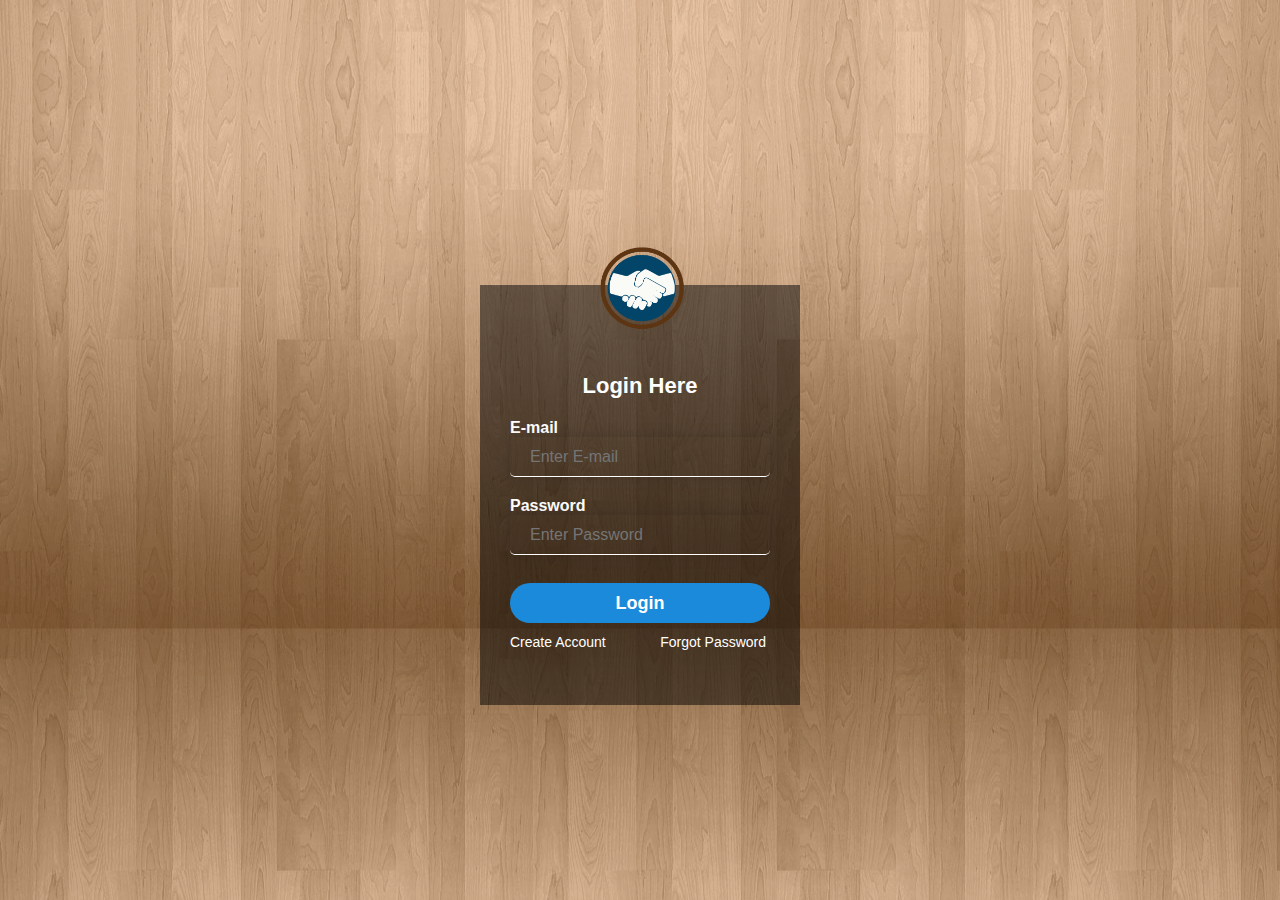
==== ProjectTemplate/index.html @ de42f362 "admin func with issues of not loading, but no error" ====
﻿<!DOCTYPE html>
<html>
<head>
    <meta charset="utf-8" />
    <title></title>
    <!--DO NOT FORGET THIS SCRIPT TAG SO YOU CAN USE JQUERY!!!!!-->
    <script src="https://ajax.googleapis.com/ajax/libs/jquery/3.3.1/jquery.min.js"></script>
    <link href="./style.css" rel="stylesheet" type="text/css" />
    <script src="./Script.js"></script>
</head>

<body>
    <div id="Logon">
        <a id="logoImage" title="Mentor/ Mentee Program Logo"><img src="logo.png" class="avator"><br /></a>

        <h1>Login Here</h1>
        <form>

            <p>E-mail</p>
            <input class="log" type="text" placeholder="Enter E-mail" id="email" required>

            <p>Password</p>
            <input class="log" type="password" placeholder="Enter Password" id="psw" required>

            <button id="LogIn" type="button" onclick="LogOn(getElementById('email').value, getElementById('psw').value)">Login</button>
            <a href="newUser.html">Create Account</a>
            <a href="#" id="forgot">Forgot Password</a>
        </form>
    </div>

    <div id="NavigationBar" style="display: none">
        <ul>
            <li class="navBar" id="Ment2BId" onclick="LoadUser()"><a href="#"><img src="logo.png" id="logoImage" align="middle">Ment2B</a></li>
            <li class="navBar"><a href="index.html">Sign out</a></li>
            <li class="navBar" onclick="loadMentees()"><a href="#">Connect</a></li>
            <li class="navBar" onclick="loadProfile()"><a href="#">My Profile</a></li>
            <li class="navBar" onclick="MenteeProfile()"><a href="#">My Mentee</a></li>
            <li class="navBar" onclick="MentorProfile()"><a id="mentorPage" href="#">My Mentor</a></li>
            <li class="navBar" onclick="LoadAccounts()" id="adminNav" style="display:none"><a href="#">List of Users</a></li>
        </ul>
    </div>


    <div id='iFrame' style="display: none">
        <iframe src="https://calendar.google.com/calendar/embed?height=600&amp;wkst=1&amp;bgcolor=%23ffffff&amp;ctz=America%2FPhoenix&amp;src=YXN1LmVkdV82cDI4NzAzYnRqODJwMWZ2bzdvMWxkOGt2NEBncm91cC5jYWxlbmRhci5nb29nbGUuY29t&amp;src=ZW4udXNhI2hvbGlkYXlAZ3JvdXAudi5jYWxlbmRhci5nb29nbGUuY29t&amp;color=%23D50000&amp;color=%230B8043" style="border:solid 1px #777" width="800" height="600" frameborder="0" scrolling="no"></iframe>
        <a id="report" href="mailto:cis440test123@gmail.com">Report Misconduct</a>

    </div>
    <div id="admin">
        <div id="listAcc"></div>
    </div>
    <div id="Profile" style="display: none">
        <a id="logoImage" title="Mentor/ Mentee Program Logo"><img src="logo.png" class="avator"><br /></a>
        <div id="menteeArea">
            <h2 id="mentorHeading"></h2>
            <ul id="mentorList"></ul>
        </div>

        <form>
            <div class="split left">
                <div class="centered">
                    <p>First Name</p>
                    <input class="log" type="text" placeholder="First Name" id="fname" required>

                    <p>Last Name</p>
                    <input class="log" type="text" placeholder="Last Name" id="lname" required>

                    <p>E-mail</p>
                    <input class="log" type="text" placeholder="E-mail" id="Email" required>

                    <p>Password</p>
                    <input class="log" type="password" placeholder="Password" id="Psw" required>

                    <p>Department</p>
                    <input class="log" type="text" placeholder="Department" id="dep" required>
                </div>
            </div>


            <div class="split right">
                <div class="centered">
                    <p>Role</p>
                    <input class="log" type="text" placeholder="Role" id="role" required>

                    <p>Personality Results Below:</p>
                    <br>
                    <p>
                        <a href="https://www.onlinepersonalitytests.org/mbti/" target="_blank">
                            Take Myers Briggs personality Test Here
                        </a>
                    </p>
                    <select id="myers">
                        <option value="ISTJ">ISTJ</option>
                        <option value="ISTP">ISTP</option>
                        <option value="ESTP">ESTP</option>
                        <option value="ESTJ">ESTJ</option>
                        <option value="ISFJ">ISFJ</option>
                        <option value="ISFP">ISFP</option>
                        <option value="ESFP">ESFP</option>
                        <option value="ESFJ">ESFJ</option>
                        <option value="INFJ">INFJ</option>
                        <option value="INFP">INFP</option>
                        <option value="ENFP">ENFP</option>
                        <option value="ENFJ">ENFJ</option>
                        <option value="INTJ">INTJ</option>
                        <option value="INTP">INTP</option>
                        <option value="ENTP">ENTP</option>
                        <option value="INTJ">ENTJ</option>
                    </select>

                    <p><a href="https://www.123test.com/disc-personality-test/" target="_blank">Take Disc Personality Test Here</a></p>
                    <select id="disc">
                        <option value="D">D</option>
                        <option value="I">I</option>
                        <option value="S">S</option>
                        <option value="C">C</option>
                    </select>
                    <p><a id="resume" href="" target="_blank">Resume Link</a></p>
                    <br />
                    <p><a id="linkedin" href="" target="_blank">LinkedIn Link</a></p>
                </div>
            </div>
        </form>
    </div>
    <form class="listMentee">

        <div id="menteeDiv" style="display:none">
            <p style="font-size: 20px;"><b><em>Possible Mentees: </em></b></p>
            <ul id="mentees"></ul>
        </div>
        <div id="fullId">
            <div id="fullMentee" style=" display:none">
                <p style="font-size: 20px;"><b><em>Selected Mentee :</em></b></p>
                <h3 id="fullname"></h3>
                <h3 id="job"></h3>
                <hr />
                <div style="float: left;">
                    <h4>Myers Briggs</h4>
                    <hr />
                    <p id="mb"></p>
                </div>
                <div style="float: right;">
                    <h4>DISC</h4>
                    <hr />
                    <p id="disc"></p>
                </div>
                <div style="clear: both;">
                    <a id="email"></a>
                    <div id="buttonDiv">

                    </div>
                </div>
            </div>
        </div>


    </form>
</body>
</html>
---- ProjectTemplate/style.css ----
﻿.split {
    height: 100%;
    width: 50%;
    position: fixed;
    z-index: 1;
    top: 0;
    overflow-x: hidden;
    padding-top: 20px;
}

/* Control the left side */
.left {
    left: 0;
}

/* Control the right side */
.right {
    right: 0;
}

/* If you want the content centered horizontally and vertically */
.centered {
    /*position: absolute;
            top: 50%;
            left: 50%;
            transform: translate(-50%, -50%);*/
    text-align: center;
}

body {
    margin: 0;
    padding: 0;
    background: url(backgroundImage.png);
    background-position: center;
    font-family: sans-serif;
}

#LogIn {
    background-color: #8C1D40;
    color: white;
    padding: 14px 20px;
    margin: 8px 0;
    border: none;
    cursor: pointer;
    width: 100%;
    padding: 10px;
    color: #ffffff;
    font-weight: bold;
    background: #8C1D40;
    border: none;
    outline: none;
    border-radius: 5px;
    cursor: pointer;
    margin-bottom: 10px;
    border-radius: 5px;
    border: 2px solid #dddddd;
}
/*<<<<<<< HEAD

          
=======
>>>>>>> ment
        }*/
/*#navigation {
            display: none;
            width: 100%;
            overflow: hidden;
            top:0;
        }

<<<<<<< HEAD
            #navigation a {
                text-align: center;
                height: 13px;
                transition: width 1.5s;
                font-size: 20px;
                font-weight: bold;
                cursor: pointer;
                background: #403022;
                color: #1E91D9;
                /*top: 0;*/
/*float:left;
                padding:14px 16px;
                text-decoration: none;
                
                width:10%;
            }
                #navigation a:hover {
                    width: 300px;
                    background: #BF9B7A;
                }
                */

/* #Logon {
        
=======*/
#Logon {
    /*>>>>>>> ment*/
    width: 320px;
    height: 420px;
    background: rgba(0,0,0,0.5);
    color: #fff;
    top: 55%;
    left: 50%;
    position: absolute;
    transform: translate(-50%, -50%);
    box-sizing: border-box;
    padding: 70px 30px;
}

    #Logon input {
        width: 100%;
        margin-bottom: 20px;
    }

        #Logon input[type="text"], input[type="password"] {
            border: none;
            border-bottom: 1px solid #fff;
            background: transparent;
            outline: none;
            height: 40px;
            color: #fff;
            font-size: 16px;
        }

    #Logon p {
        margin: 0;
        padding: 0;
        font-weight: bold;
    }

    #Logon button {
        border: none;
        outline: none;
        height: 40px;
        background: #1c8adb;
        color: #fff;
        font-size: 18px;
        border-radius: 20px;
    }

        #Logon button:hover {
            cursor: pointer;
            background: #39dc79;
            color: #000;
        }

    #Logon a {
        text-decoration: none;
        font-size: 14px;
        color: #fff;
    }

        #Logon a:hover {
            color: #39dc79;
        }

.logoImage {
    padding: 30px;
    background: rgba(0,0,0,0.25);
    display: block;
    max-width: 125px;
    margin: 0;
}

.log {
    padding: 12px 20px;
    margin: 0 auto;
    display: inline-block;
    border: 1px solid #ccc;
    border-radius: 5px;
    overflow: hidden;
    box-shadow: 0 0 15px rgba(0,0,0,0.15);
    box-sizing: border-box;
    width: 100%;
    margin-bottom: 10px;
    border-radius: 5px;
    border: 2px solid #dddddd;
    background: #ffffff;
    outline: none;
    transition: border-color 0.5s;
}

.avator {
    width: 100px;
    height: 100px;
    border-radius: 50%;
    position: absolute;
    top: -50px;
    left: calc(50% - 50px);
}

h1 {
    margin: 0;
    padding: 0 0 20px;
    text-align: center;
    font-size: 22px;
}

#forgot {
    padding-left: 50px;
}


#iFrame {
    margin: auto;
    position: relative;
    padding-top: 10%;
    padding-left: 25%;
}

ul {
    list-style-type: none;
    margin: 0;
    padding: 0;
    overflow: hidden;
}

/*<<<<<<< HEAD
        a:visited {
            color:aliceblue;
        }
        /*.transform a{
            width: 25%;
        }*/
/*=======*/
li a {
    color: white;
    text-align: center;
    padding: 14px 16px;
    text-decoration: none;
}

#logoImage {
    width: 50px;
    height: 50px;
    margin-top: -12%;
}
/*>>>>>>> ment*/

#Ment2BId {
    font-family: "Georgia";
    font-size: 30px;
    float: left;
    padding-top: 14px;
    padding-left: 3%;
}

    #Ment2BId:hover {
        cursor: pointer;
  
    }


.navBar {
    float: right;
    padding-top: 20px;
    padding-right: 5px;
    text-transform: uppercase;
}
    .navBar a:hover {
        background: #BF9B7A;
        width:500px;
    }
    .navBar a:active {
        background: #403022;
    }
    /*.navBar a.selected:active {
        background: #403022;
    }*/

#NavigationBar a:active {
    background: #403022;
}

#Profile {
    width: 700px;
    height: 420px;
    background: rgba(0,0,0,0.5);
    color: #fff;
    top: 55%;
    left: 50%;
    position: absolute;
    transform: translate(-50%, -50%);
    box-sizing: border-box;
    padding: 70px 30px;
}

    #Profile input, select {
        width: 50%;
        margin-bottom: 20px;
    }

        #Profile input[type="text"], input[type="password"], select {
            border: none;
            border-bottom: 1px solid #fff;
            background: transparent;
            outline: none;
            height: 40px;
            color: #fff;
            font-size: 16px;
        }

    #Profile option {
        background: black;
    }

    #Profile select:hover {
        cursor: pointer;
    }

    #Profile p {
        margin: 0;
        padding: 0;
        font-weight: bold;
    }

    #Profile button {
        border: none;
        outline: none;
        height: 40px;
        background: #1c8adb;
        color: #fff;
        font-size: 18px;
        border-radius: 20px;
        margin-top: 360px;
        width: 100%;
    }

        #Profile button:hover {
            cursor: pointer;
            background: #39dc79;
            color: #000;
        }

    #Profile a {
        text-decoration: none;
        font-size: 14px;
        color: #fff;
    }

        #Profile a:hover {
            color: #39dc79;
        }


/*.buttons {
            background-color: #8C1D40;
            color: white;
            padding: 14px 20px;
            margin: 8px 0;
            border: none;
            cursor: pointer;
        }*/

.logoImage {
    padding: 30px;
    background: rgba(0,0,0,0.25);
    display: block;
    max-width: 125px;
    margin: 0;
}

.log {
    padding: 12px 20px;
    margin: 0 auto;
    display: inline-block;
    border: 1px solid #ccc;
    border-radius: 5px;
    overflow: hidden;
    box-shadow: 0 0 15px rgba(0,0,0,0.15);
    box-sizing: border-box;
    width: 100%;
    margin-bottom: 10px;
    border-radius: 5px;
    border: 2px solid #dddddd;
    background: #ffffff;
    outline: none;
    transition: border-color 0.5s;
}

.avator {
    width: 100px;
    height: 100px;
    border-radius: 50%;
    position: absolute;
    top: -50px;
    left: calc(50% - 50px);
}

.listMentee {
    padding-top:20px;
    
}
#menteeDiv {
    /*width: 50%;
    height: 90vh;
    float: left;
    overflow-y: auto;
    border: 2px solid #035373;
    border-width: 10px;*/
    float: left;
    overflow-y: auto;
    padding-right: 10px;
    width: 50%;
    height: 90vh;
}
    #menteeDiv ul li:hover {
        cursor: pointer;
        background: #035373;
        color: #8C6542;
    }


.mentee {
    display: block;
    background-color: #BF9B7A;
    padding: 2px;
    border: 2px solid #035373;
    border-width: 10px;
}
#fullId {
    padding-top:15%;
    padding-right:5%;
}
#fullMentee {
    width: 40%;
    height: 60%;
    padding:10px;
    float: right;
    display: none;
    background: #403022;
    color: #BF9B7A;
}

#message {
    height: 30vh;
    width: 80%;
    display: none;
}

#connect {
    border: none;
    outline: none;
    height: 40px;
    background: #1c8adb;
    color: #fff;
    font-size: 18px;
    border-radius: 20px;
}

    #connect:hover {
        cursor: pointer;
        background: #39dc79;
        color: #000;
    }
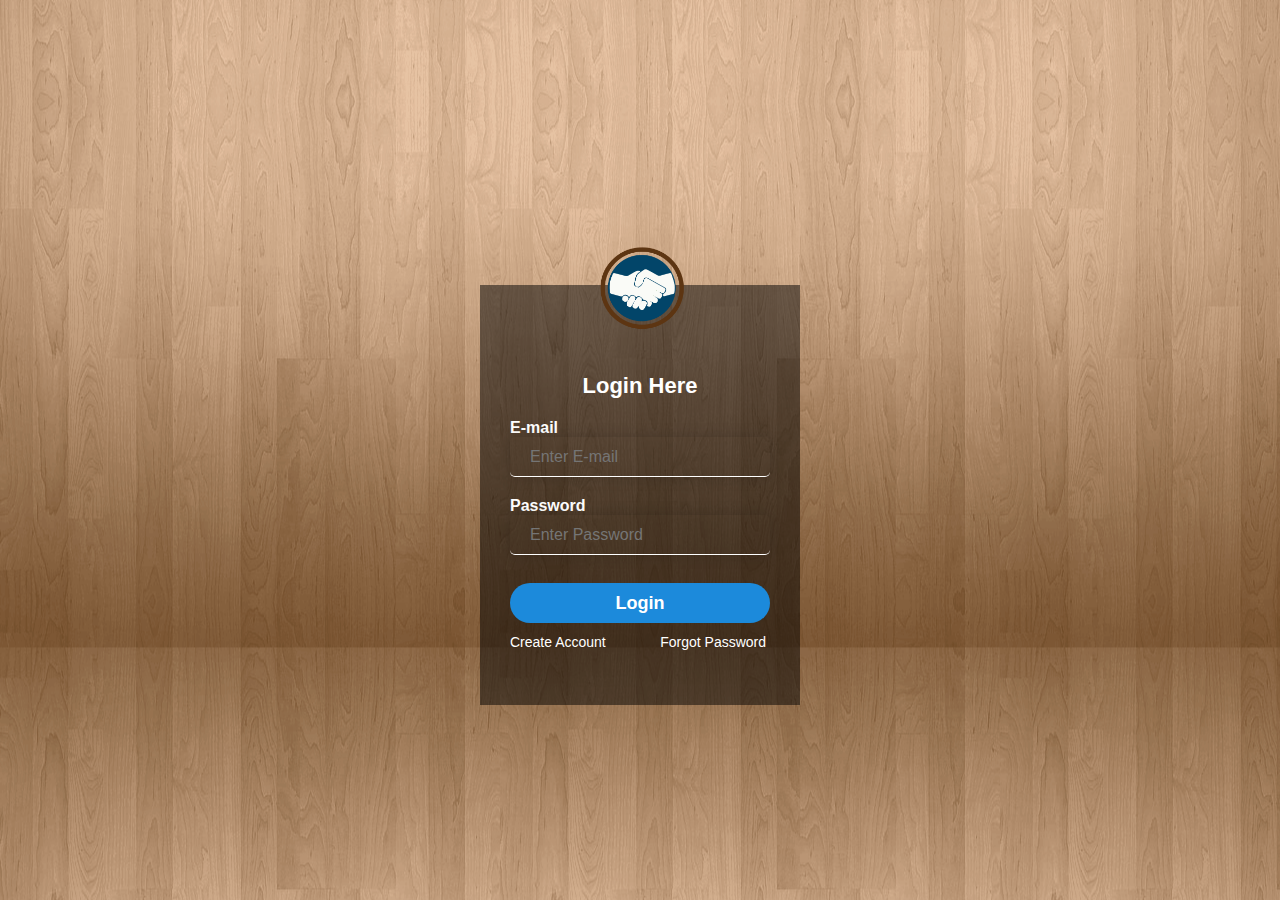
==== commit 82b4123d: "fix mentor request display" ====
--- a/ProjectTemplate/index.html
+++ b/ProjectTemplate/index.html
@@ -36,7 +36,7 @@
             <li class="navBar" onclick="loadProfile()"><a href="#">My Profile</a></li>
             <li class="navBar" onclick="MenteeProfile()"><a href="#">My Mentee</a></li>
             <li class="navBar" onclick="MentorProfile()"><a id="mentorPage" href="#">My Mentor</a></li>
-            <li class="navBar" onclick="LoadAccounts()" id="adminNav" style="display:none"><a href="#">List of Users</a></li>
+            <li class="navBar" onclick="getAccounts()" id="adminNav" style="display:none"><a href="#">List of Users</a></li>
         </ul>
     </div>
 
@@ -51,10 +51,6 @@
     </div>
     <div id="Profile" style="display: none">
         <a id="logoImage" title="Mentor/ Mentee Program Logo"><img src="logo.png" class="avator"><br /></a>
-        <div id="menteeArea">
-            <h2 id="mentorHeading"></h2>
-            <ul id="mentorList"></ul>
-        </div>
 
         <form>
             <div class="split left">
@@ -122,6 +118,11 @@
             </div>
         </form>
     </div>
+    <br />
+    <div id="menteeArea">
+        <h2 id="mentorHeading"></h2>
+        <ul id="mentorList"></ul>
+    </div>
     <form class="listMentee">
 
         <div id="menteeDiv" style="display:none">
--- a/ProjectTemplate/style.css
+++ b/ProjectTemplate/style.css
@@ -453,4 +453,6 @@
         cursor: pointer;
         background: #39dc79;
         color: #000;
-    }+    }
+
+#menteeArea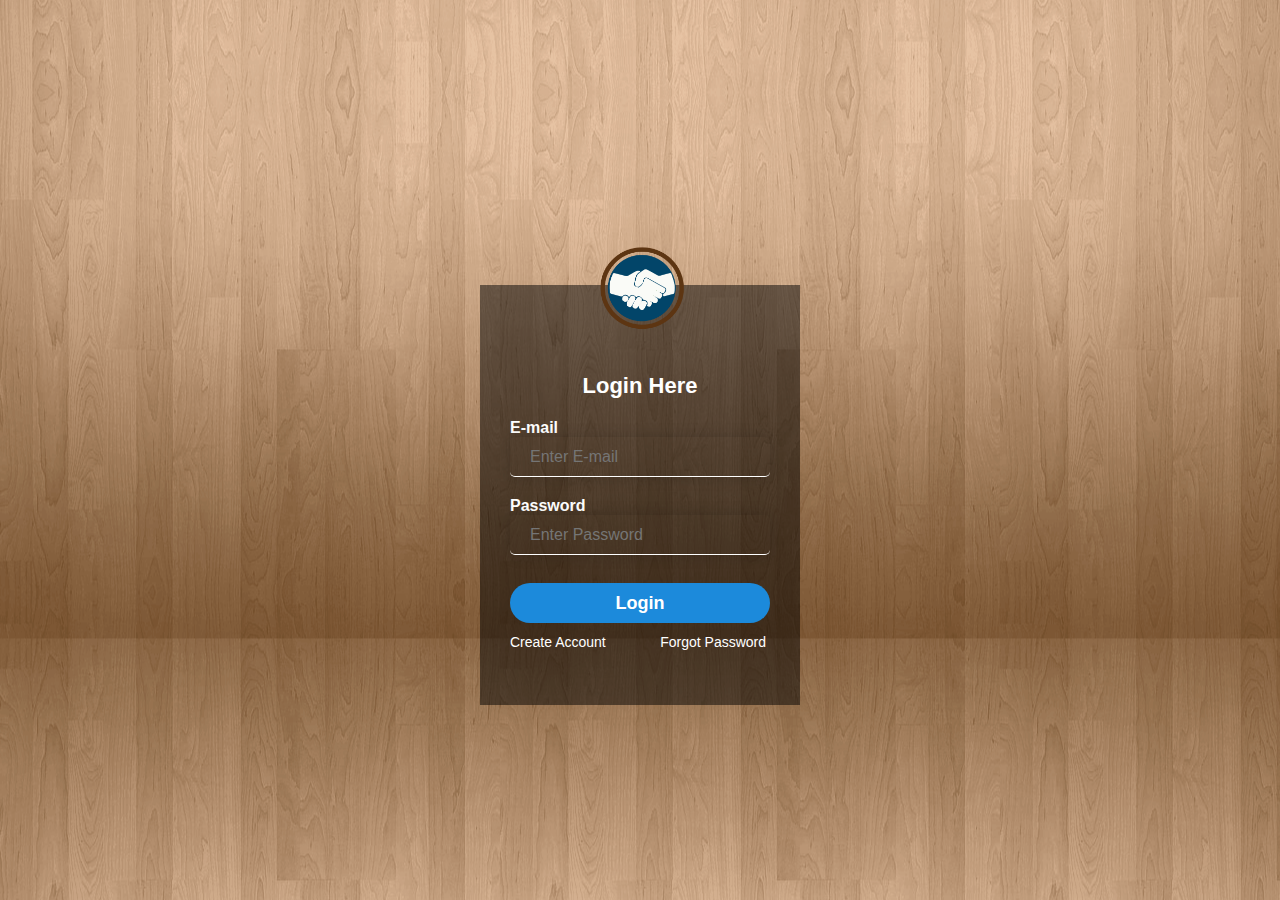
==== commit 760a766c: "admin func with accept/reject needing adjustments" ====
--- a/ProjectTemplate/index.html
+++ b/ProjectTemplate/index.html
@@ -36,6 +36,7 @@
             <li class="navBar" onclick="loadProfile()"><a href="#">My Profile</a></li>
             <li class="navBar" onclick="MenteeProfile()"><a href="#">My Mentee</a></li>
             <li class="navBar" onclick="MentorProfile()"><a id="mentorPage" href="#">My Mentor</a></li>
+            <li class="navBar" onclick="becomeMentor()" id="requestMentor" style="display:none"><a href="#">Click To Request Admin to be Mentor</a></li>
             <li class="navBar" onclick="getAccounts()" id="adminNav" style="display:none"><a href="#">List of Users</a></li>
         </ul>
     </div>
@@ -48,9 +49,18 @@
     </div>
     <div id="admin">
         <div id="listAcc"></div>
+
     </div>
+    <h2 id="adHeading"></h2>
+    <div id="adRequests"></div>
+
+
     <div id="Profile" style="display: none">
         <a id="logoImage" title="Mentor/ Mentee Program Logo"><img src="logo.png" class="avator"><br /></a>
+        <div id="menteeArea">
+            <h2 id="mentorHeading"></h2>
+            <ul id="mentorList"></ul>
+        </div>
 
         <form>
             <div class="split left">
@@ -118,11 +128,6 @@
             </div>
         </form>
     </div>
-    <br />
-    <div id="menteeArea">
-        <h2 id="mentorHeading"></h2>
-        <ul id="mentorList"></ul>
-    </div>
     <form class="listMentee">
 
         <div id="menteeDiv" style="display:none">
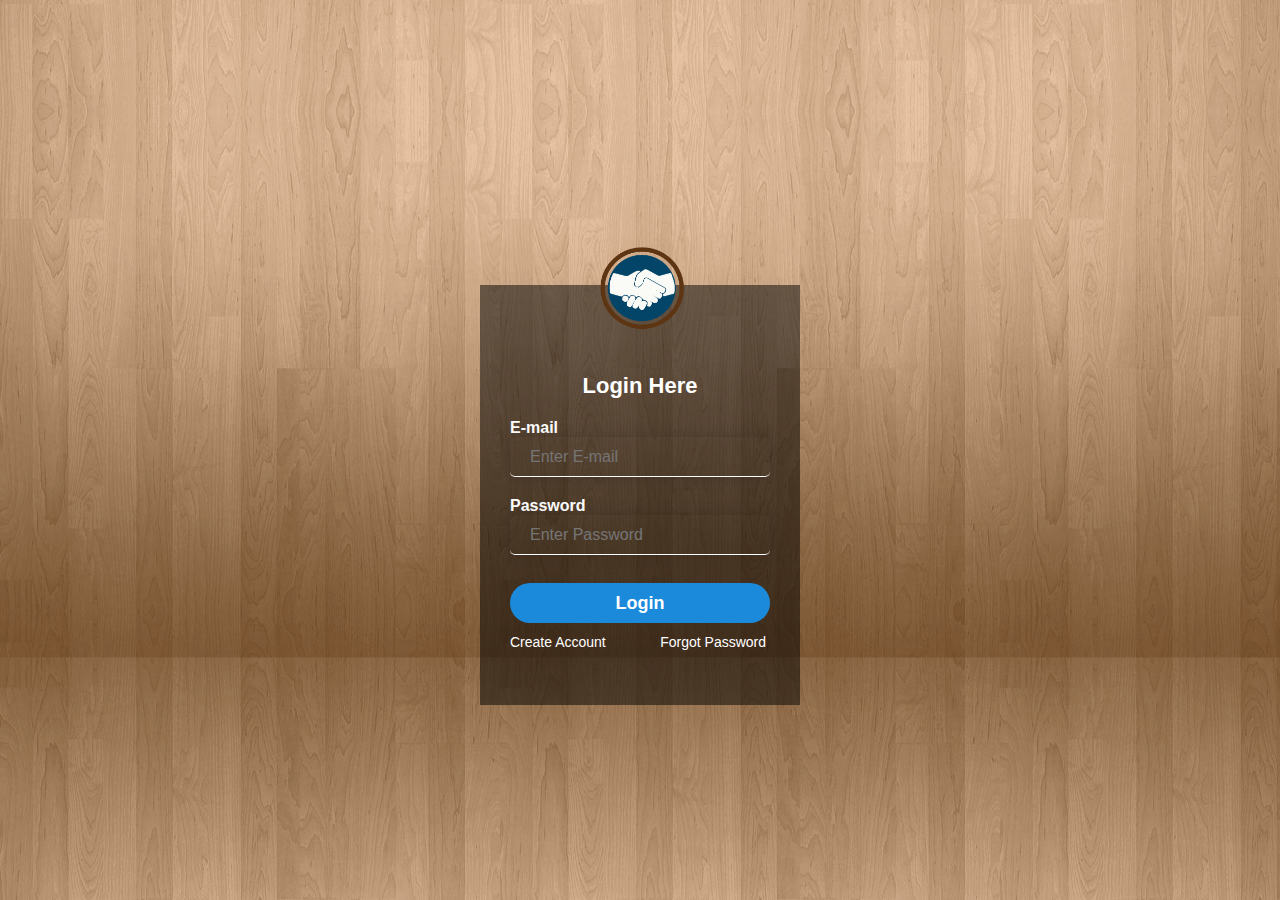
==== commit ea3d5e80: "Merge branch 'master' of https://github.com/emklein4/mentorProject" ====
--- a/ProjectTemplate/index.html
+++ b/ProjectTemplate/index.html
@@ -57,10 +57,6 @@
 
     <div id="Profile" style="display: none">
         <a id="logoImage" title="Mentor/ Mentee Program Logo"><img src="logo.png" class="avator"><br /></a>
-        <div id="menteeArea">
-            <h2 id="mentorHeading"></h2>
-            <ul id="mentorList"></ul>
-        </div>
 
         <form>
             <div class="split left">
@@ -128,6 +124,11 @@
             </div>
         </form>
     </div>
+    <br />
+    <div id="menteeArea">
+        <h2 id="mentorHeading"></h2>
+        <ul id="mentorList"></ul>
+    </div>
     <form class="listMentee">
 
         <div id="menteeDiv" style="display:none">
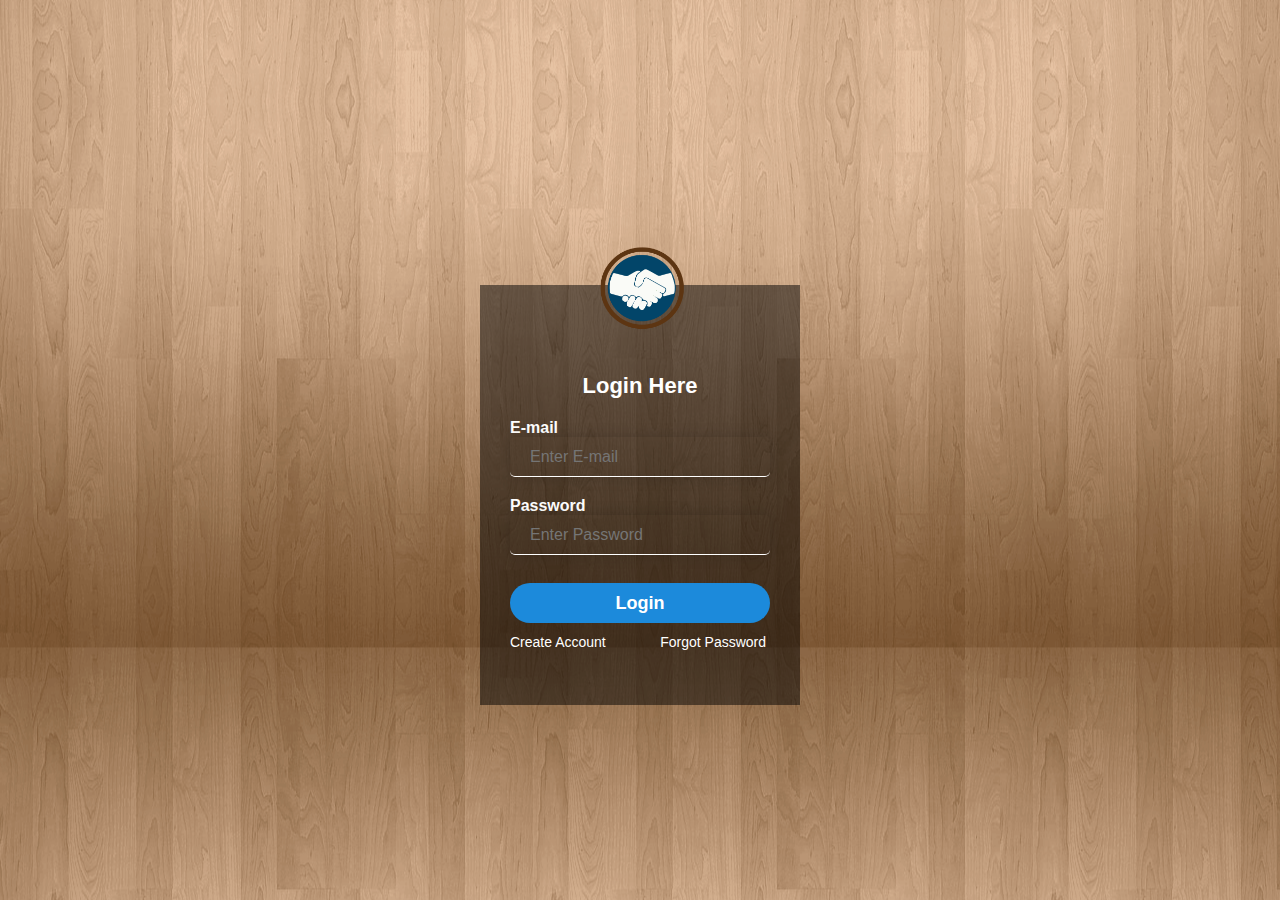
==== commit 7669cc0b: "fully working app" ====
--- a/ProjectTemplate/index.html
+++ b/ProjectTemplate/index.html
@@ -47,9 +47,8 @@
         <a id="report" href="mailto:cis440test123@gmail.com">Report Misconduct</a>
 
     </div>
-    <div id="admin">
+    <div id="admin" style="display:none">
         <div id="listAcc"></div>
-
     </div>
     <h2 id="adHeading"></h2>
     <div id="adRequests"></div>
@@ -125,7 +124,7 @@
         </form>
     </div>
     <br />
-    <div id="menteeArea">
+    <div id="menteeArea" style="display: none;">
         <h2 id="mentorHeading"></h2>
         <ul id="mentorList"></ul>
     </div>
--- a/ProjectTemplate/style.css
+++ b/ProjectTemplate/style.css
@@ -436,7 +436,7 @@
 #message {
     height: 30vh;
     width: 80%;
-    display: none;
+    text-align: start;
 }
 
 #connect {
@@ -454,5 +454,3 @@
         background: #39dc79;
         color: #000;
     }
-
-#menteeArea